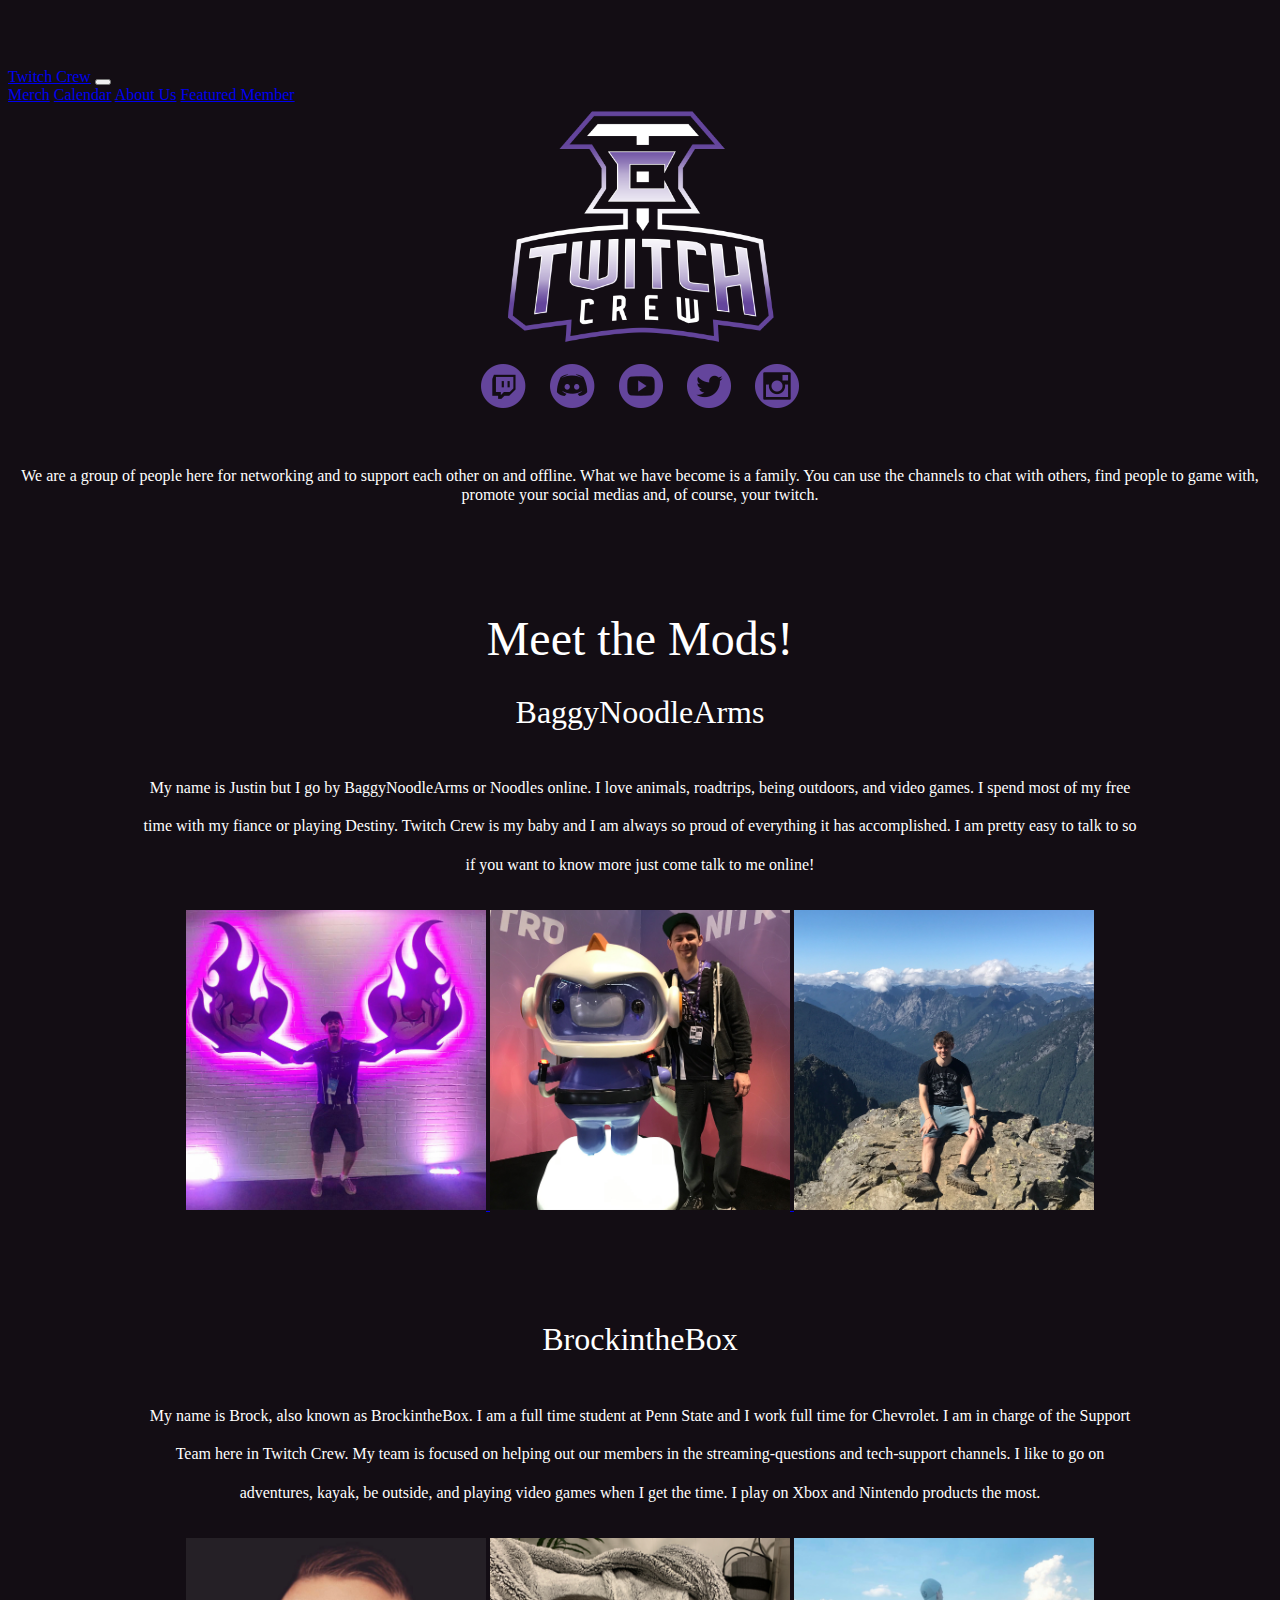
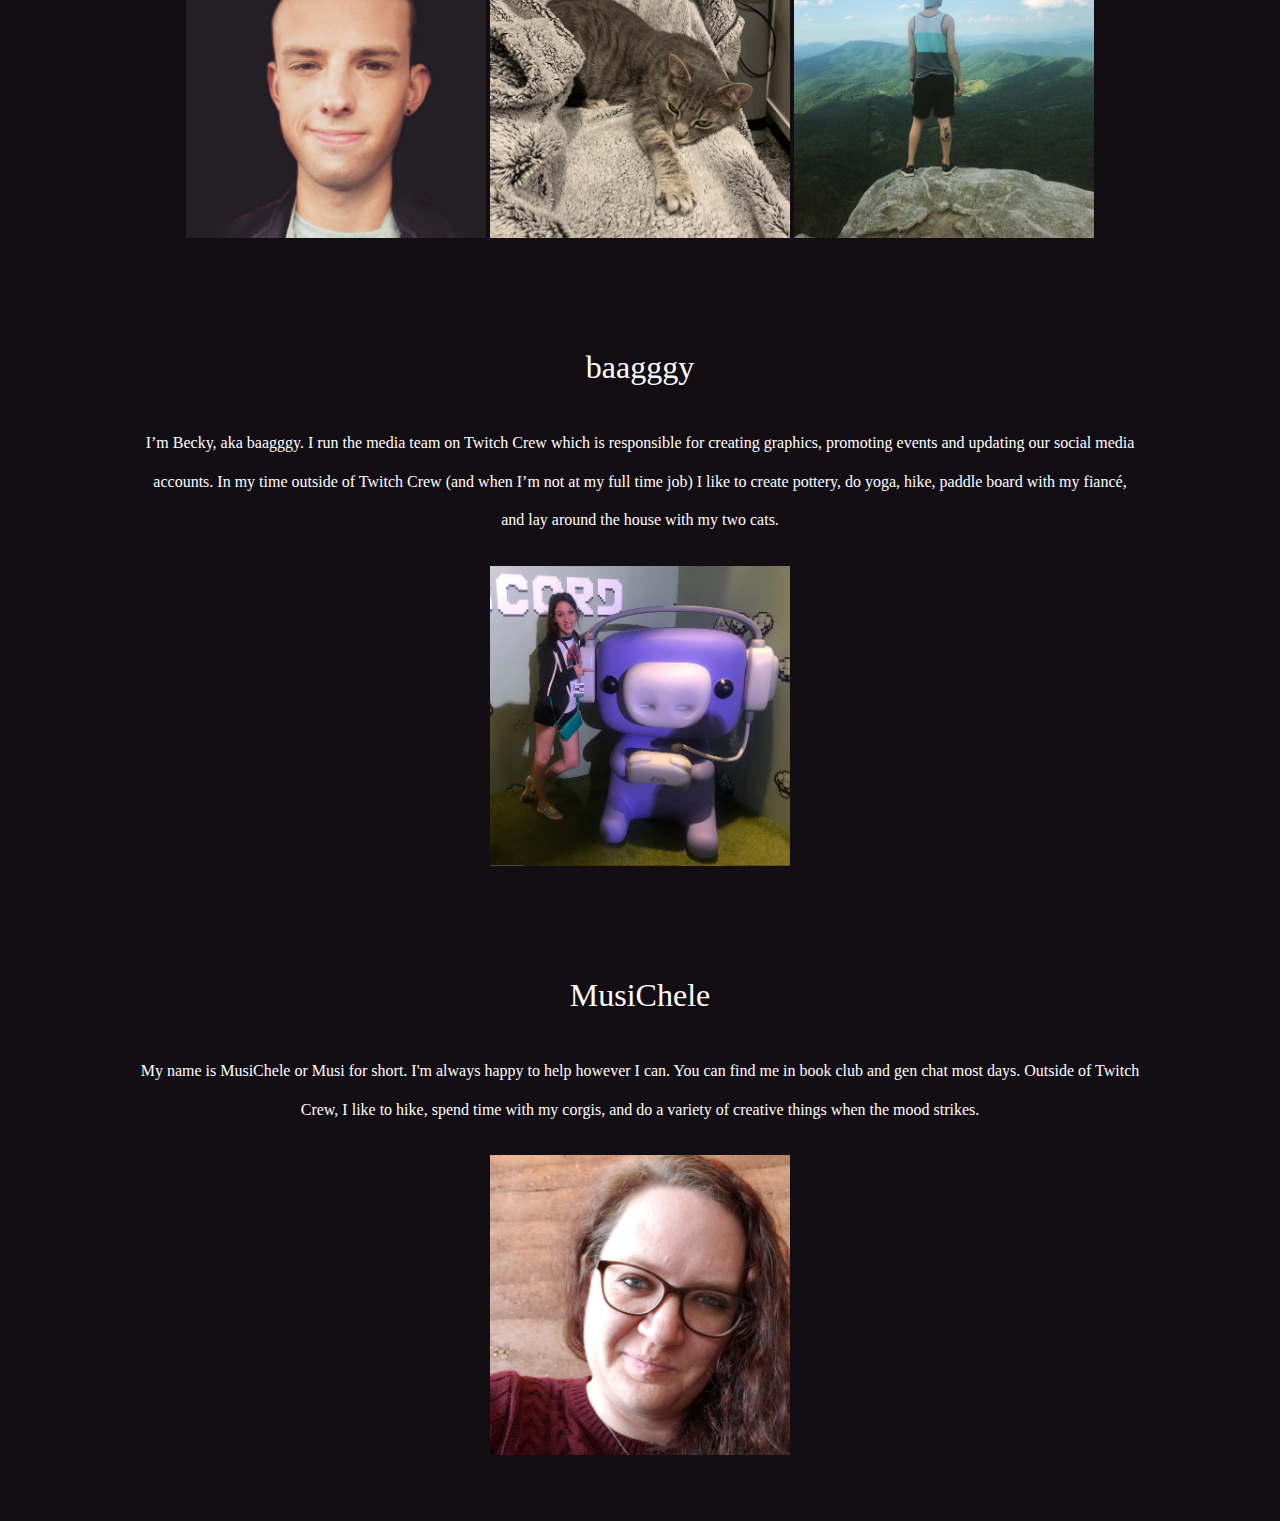
==== aboutus.html @ 6f14defc "Update aboutus.html" ====
<!DOCTYPE html>
<html>
<head>
  <title>Twitch Crew</title>

  <meta name="viewport" content="width=device-width, initial-scale=1, maximum-scale=1.0, user-scalable=no">

  <link rel="icon" href="img/tclogo.png">

  <link rel="stylesheet" href="https://stackpath.bootstrapcdn.com/bootstrap/4.1.3/css/bootstrap.min.css" integrity="sha384-MCw98/SFnGE8fJT3GXwEOngsV7Zt27NXFoaoApmYm81iuXoPkFOJwJ8ERdknLPMO" crossorigin="anonymous">

  <link rel="stylesheet" href="main.css">
</head>
<body>
  <div class="container-fluid">
    <nav class="navbar navbar-expand-lg fixed-top navbar-dark bg-dark">
      <a class="navbar-brand" href="index.html">Twitch Crew</a>
      <button class="navbar-toggler" type="button" data-toggle="collapse" data-target="#navbarNavAltMarkup" aria-controls="navbarNavAltMarkup" aria-expanded="false" aria-label="Toggle navigation">
        <span class="navbar-toggler-icon"></span>
      </button>

      <div class="collapse navbar-collapse" id="navbarNavAltMarkup">
        <div class="navbar-nav"><a class="nav-item nav-link" href="https://streamlabs.com/twitchcrewcommunity/merch">Merch</a>
            <a class="nav-item nav-link" href="calendar.html">Calendar</a>
            <a class="nav-item nav-link" href="aboutus.html">About Us</a>
            <a class="nav-item nav-link" href="featuredmember.html">Featured Member</a>
          <!-- <a class="nav-item nav-link" href="https://home.twitchcrew.com/contact">Contact</a> -->
        </div>
      </div>
    </nav>
      
      <div class="row">
      <div class="col-xl-4 offset-xl-4 col-lg-6 offset-lg-3 col-md-8 offset-md-2 col-sm-10 offset-sm-1 col-xs-12 offset-xs-0">
        <img src="img/tcesports.png" alt="Twitch Crew Community" class="logo img-fluid">
      </div>
    </div>
       <div class="social-links">
      <a href="https://www.twitch.tv/twitchcrewcommunity" target="_blank">
        <img src="img/twitch.png" alt="Twitch">
      </a>
      <a href="https://discordapp.com/invite/cyTdEMr" target="_blank">
        <img src="img/discord.png" alt="Discord">
      </a>
      <a href="https://www.youtube.com/channel/UC19ux9oGaHJE2hpVJyZSKfw" target="_blank">
        <img src="img/youtube.png" alt="YouTube">
      </a>
      <a href="https://twitter.com/TheTwitchCrew" target="_blank">
        <img src="img/twitter.png" alt="Twitter">
      </a>
      <a href="https://www.instagram.com/twitchcrew/" target="_blank">
        <img src="img/instagram.png" alt="Instagram">
      </a>
    </div>

      
       <pre>   </pre>
      <div class="row">
          <div class="col-sm about-us-format">
<p>We are a group of people here for networking and to support each other on and offline. What we have become is a family. You can use the channels to chat with others, find people to game with, promote your social medias and, of course, your twitch. </p>
      </div>
    </div>
       <pre>   </pre>
       <pre>   </pre>
       <pre>   </pre>
    <div class="row">
      <div class="col-sm mission-statement">
<p><font size="12">Meet the Mods! </p>
      </div>
    </div>
      
         
        <div class="meet-mod">
            <p><font size="6">BaggyNoodleArms </p>
                <p><font size="3">My name is Justin but I go by BaggyNoodleArms or Noodles online.  I love animals, roadtrips, being outdoors, and video games. I spend most of my free time with my fiance or playing Destiny. Twitch Crew is my baby and I am always so proud of everything it has accomplished. I am pretty easy to talk to so if you want to know more just come talk to me online!</p>
      <a href="https://www.twitch.tv/baggynoodlearms" target="_blank">
        <img src="img/noodles.jpeg" alt="Noodles" style="width:300px;height:300px;"> <img src="img/noodles2.jpg" alt="Noodles" style="width:300px;height:300px;"> <img src="img/noodles3.jpg" alt="Noodles" style="width:300px;height:300px;">
      </a>
            <pre>   </pre>
            <pre>   </pre>
            <pre>   </pre>
            <p><font size="6">BrockintheBox </p>
                <p><font size="3">My name is Brock, also known as BrockintheBox. I am a full time student at Penn State and I work full time for Chevrolet. I am in charge of the Support Team here in Twitch Crew. My team is focused on helping out our members in the streaming-questions and tech-support channels. I like to go on adventures, kayak, be outside, and playing video games when I get the time. I play on Xbox and Nintendo products the most.</p>
      <a href="https://www.twitch.tv/misadventuresidr" target="_blank">
        <img src="img/brock.jpeg" alt="BrockintheBox" style="width:300px;height:300px;"> <img src="img/brock2.jpg" alt="BrockintheBox" style="width:300px;height:300px;"> <img src="img/brock3.jpg" alt="BrockintheBox" style="width:300px;height:300px;">
      </a>
            <pre>   </pre>
            <pre>   </pre>
            <pre>   </pre>
            <p><font size="6">baagggy </p>
                <p><font size="3">I’m Becky, aka baagggy. I run the media team on Twitch Crew which is responsible for creating graphics, promoting events and updating our social media accounts. In my time outside of Twitch Crew (and when I’m not at my full time job) I like to create pottery, do yoga, hike, paddle board with my fiancé, and lay around the house with my two cats.</p>
      <a href="https://www.twitch.tv/baagggy" target="_blank">
        <img src="img/baagggy.jpg" alt="Baagggy" style="width:300px;height:300px;">
      </a>
            <pre>   </pre>
            <pre>   </pre>
            <pre>   </pre>
            <p><font size="6">MusiChele </p>
                <p><font size="3">My name is MusiChele or Musi for short.  I'm always happy to help however I can.  You can find me in book club and gen chat most days.  Outside of Twitch Crew, I like to hike, spend time with my corgis, and do a variety of creative things when the mood strikes.</p>
      <a href="https://www.twitch.tv/musichele" target="_blank">
        <img src="img/musi.jpg" alt="Musi" style="width:300px;height:300px;">
      </a>
            <pre>   </pre>
            <pre>   </pre>
          <!--  <pre>   </pre>
            <p><font size="6">Akkeric </p>
                <p><font size="3">My name is Akkeric, as far as the internet is concerned. IRL my name is Adam. I've been in the military for over 15 years and have a wife and four kids. In Twitch Crew I am the Community Team lead. I love computer programming and I am going back to school to earn my degree in Computer Science. I joined Twitch Crew because I was looking for a streamer community that I could learn from to grow my own Twitch channel. What ended up happening, I met an awesome community with a ton of supportive people that are always there to help each other in all facets of life. I am honored to be a part of the Mod Crew and will continue to support our community in any way I can.</p>
      <a href="https://www.twitch.tv/akkeric" target="_blank">
        <img src="img/akkric.jpg" alt="Akkeric" style="width:300px;height:300px;">
        <img src="img/Akkric2.jpg" alt="Akkeric2" style="width:300px;height:300px;">
        <img src="img/Akkric3.jpg" alt="Akkeric3" style="width:300px;height:300px;">
      </a>
            <pre>   </pre>
            <pre>   </pre> -->
            
    </div>
---- main.css ----
body {
  background-color: #130d14;
  padding-top: 60px;
  color: white;
}

.logo {
  display: block;
  max-height: 250px;
  margin: 0px auto;
}

.social-links {
  text-align: center;
}
.social-links > a {
  display: inline-block;
  margin: 10px;
}

.mission-statement {
  text-align: center;
  font-size: 14pt;
  line-height: 1.2;
  max-width: 1200px;
  margin: 0px auto;
}

.about-us-format {
    text-align: center;
    font-size: 12pt;
    line-height: 1.2;
    max-height: 1000px;
    margin: auto;
}

.meet-mod {
  text-align: center;
  font-size: 14pt;
  line-height: 1.2;
  max-width: 1000px;
  margin: 0px auto;
    display: block;
  width: 1280px;
  height: 720px;
  margin: 25px auto;
}

.footer {
  text-align: center;
  font-size: 10pt;
  line-height: 1.2;
  max-width: 1200px;
  margin: 0px auto;
  padding-top: 15px;
  padding-bottom: 50px;
  margin-top: 50px;
  border-top: 1px solid #4F328C;
}

#twitch-embed {
  display: block;
  width: 1280px;
  height: 720px;
  margin: 25px auto;
}
@media (max-width: 1310px) {
  #twitch-embed {
    width: 1152px;
    height: 648px;
  }
}
@media (max-width: 1182px) {
  #twitch-embed {
    width: 1024px;
    height: 576px;
  }
}
@media (max-width: 1054px) {
  #twitch-embed {
    width: 896px;
    height: 504px;
  }
}
@media (max-width: 926px) {
  #twitch-embed {
    width: 768px;
    height: 432px;
  }
}
@media (max-width: 798px) {
  #twitch-embed {
    width: 640px;
    height: 360px;
  }
}
@media (max-width: 670px) {
  #twitch-embed {
    width: 512px;
    height: 288px;
  }
}
@media (max-width: 542px) {
  #twitch-embed {
    width: 384px;
    height: 216px;
  }
}
@media (max-width: 414px) {
  #twitch-embed {
    width: 384px;
    height: 216px;
  }
}
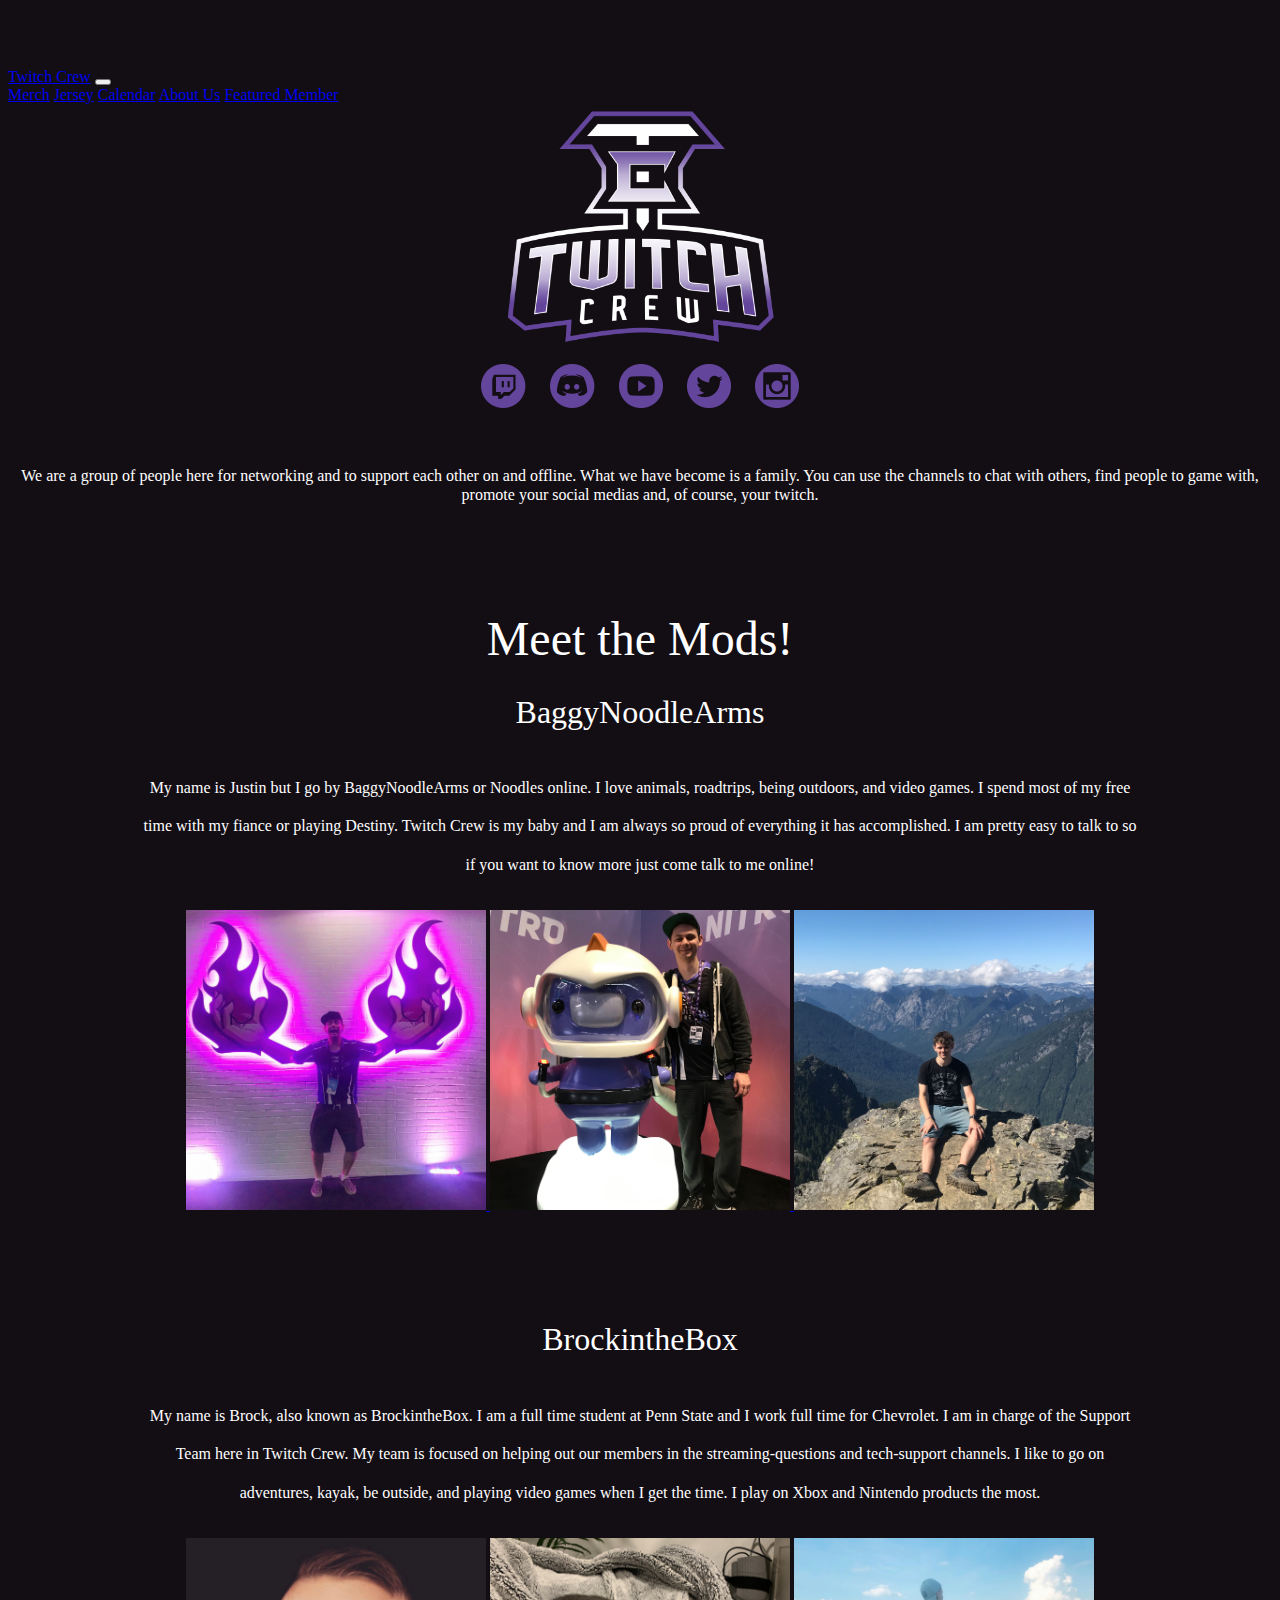
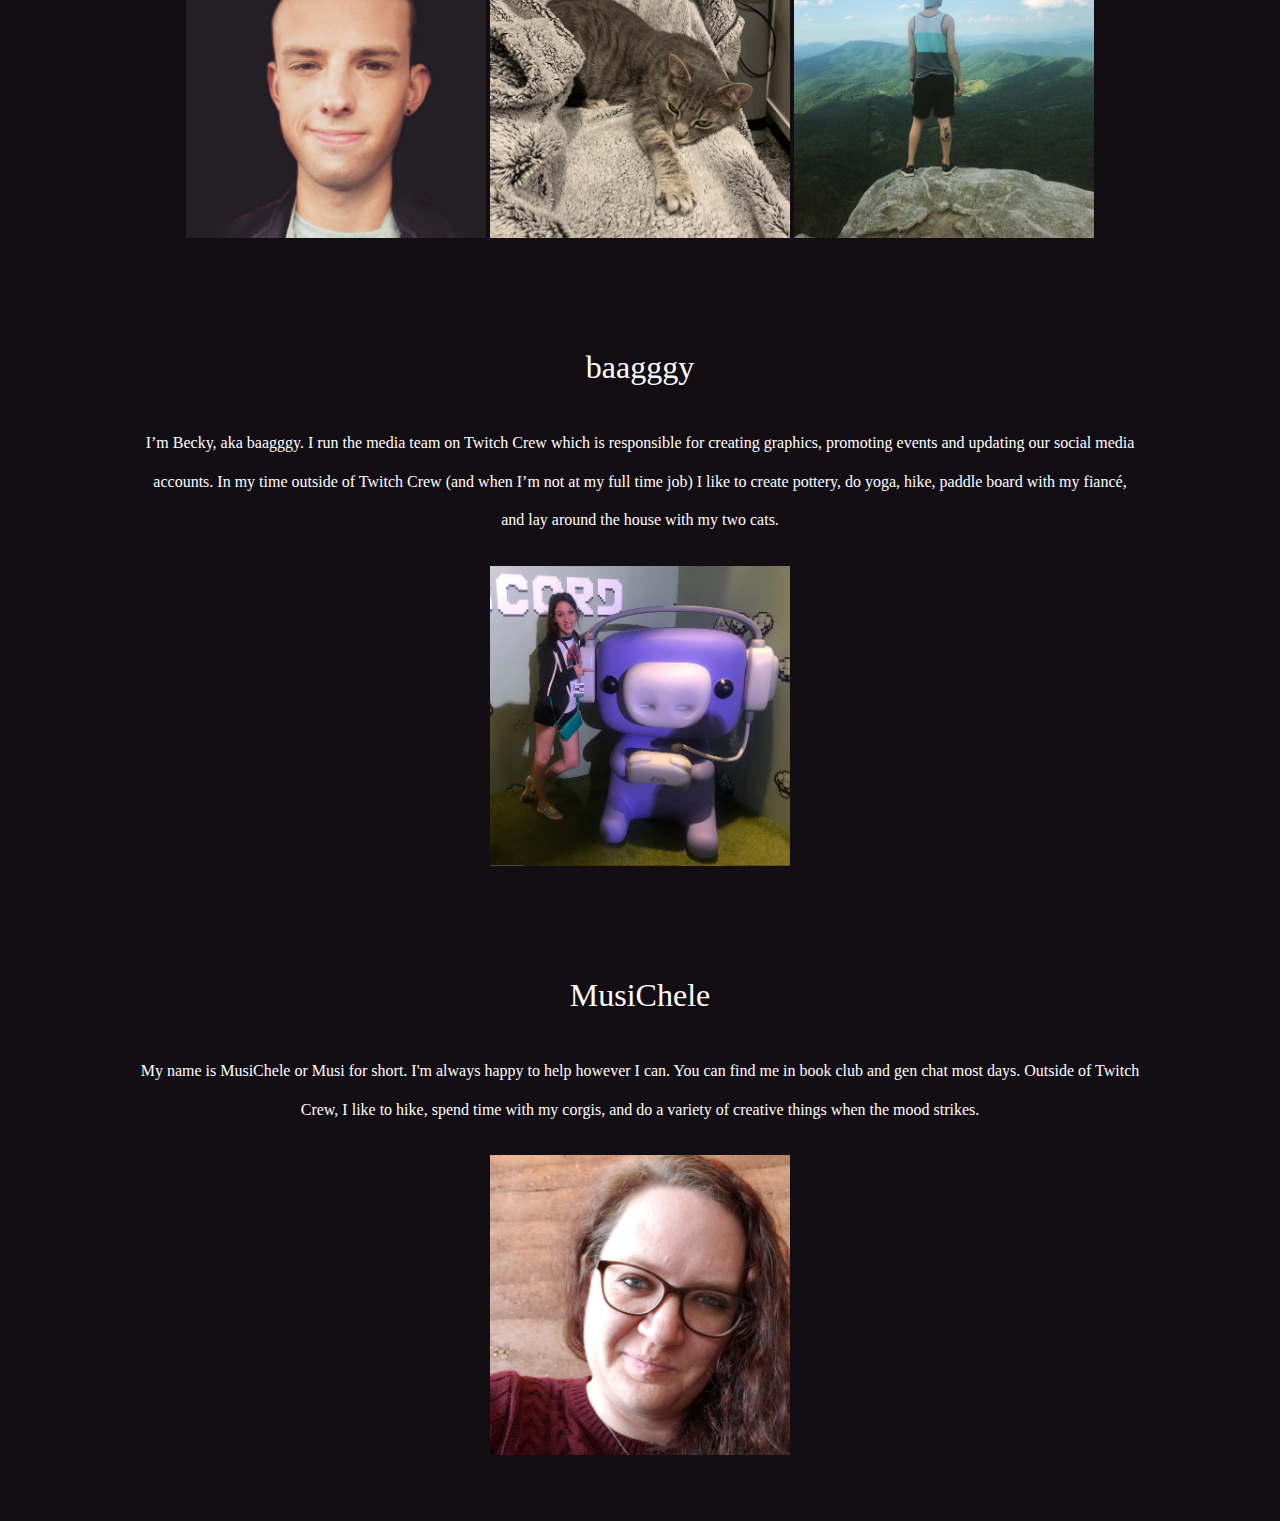
==== commit bc16e0e8: "Update aboutus.html" ====
--- a/aboutus.html
+++ b/aboutus.html
@@ -21,6 +21,7 @@
 
       <div class="collapse navbar-collapse" id="navbarNavAltMarkup">
         <div class="navbar-nav"><a class="nav-item nav-link" href="https://streamlabs.com/twitchcrewcommunity/merch">Merch</a>
+          <a class="nav-item nav-link" href="jersey.html">Jersey</a>
             <a class="nav-item nav-link" href="calendar.html">Calendar</a>
             <a class="nav-item nav-link" href="aboutus.html">About Us</a>
             <a class="nav-item nav-link" href="featuredmember.html">Featured Member</a>
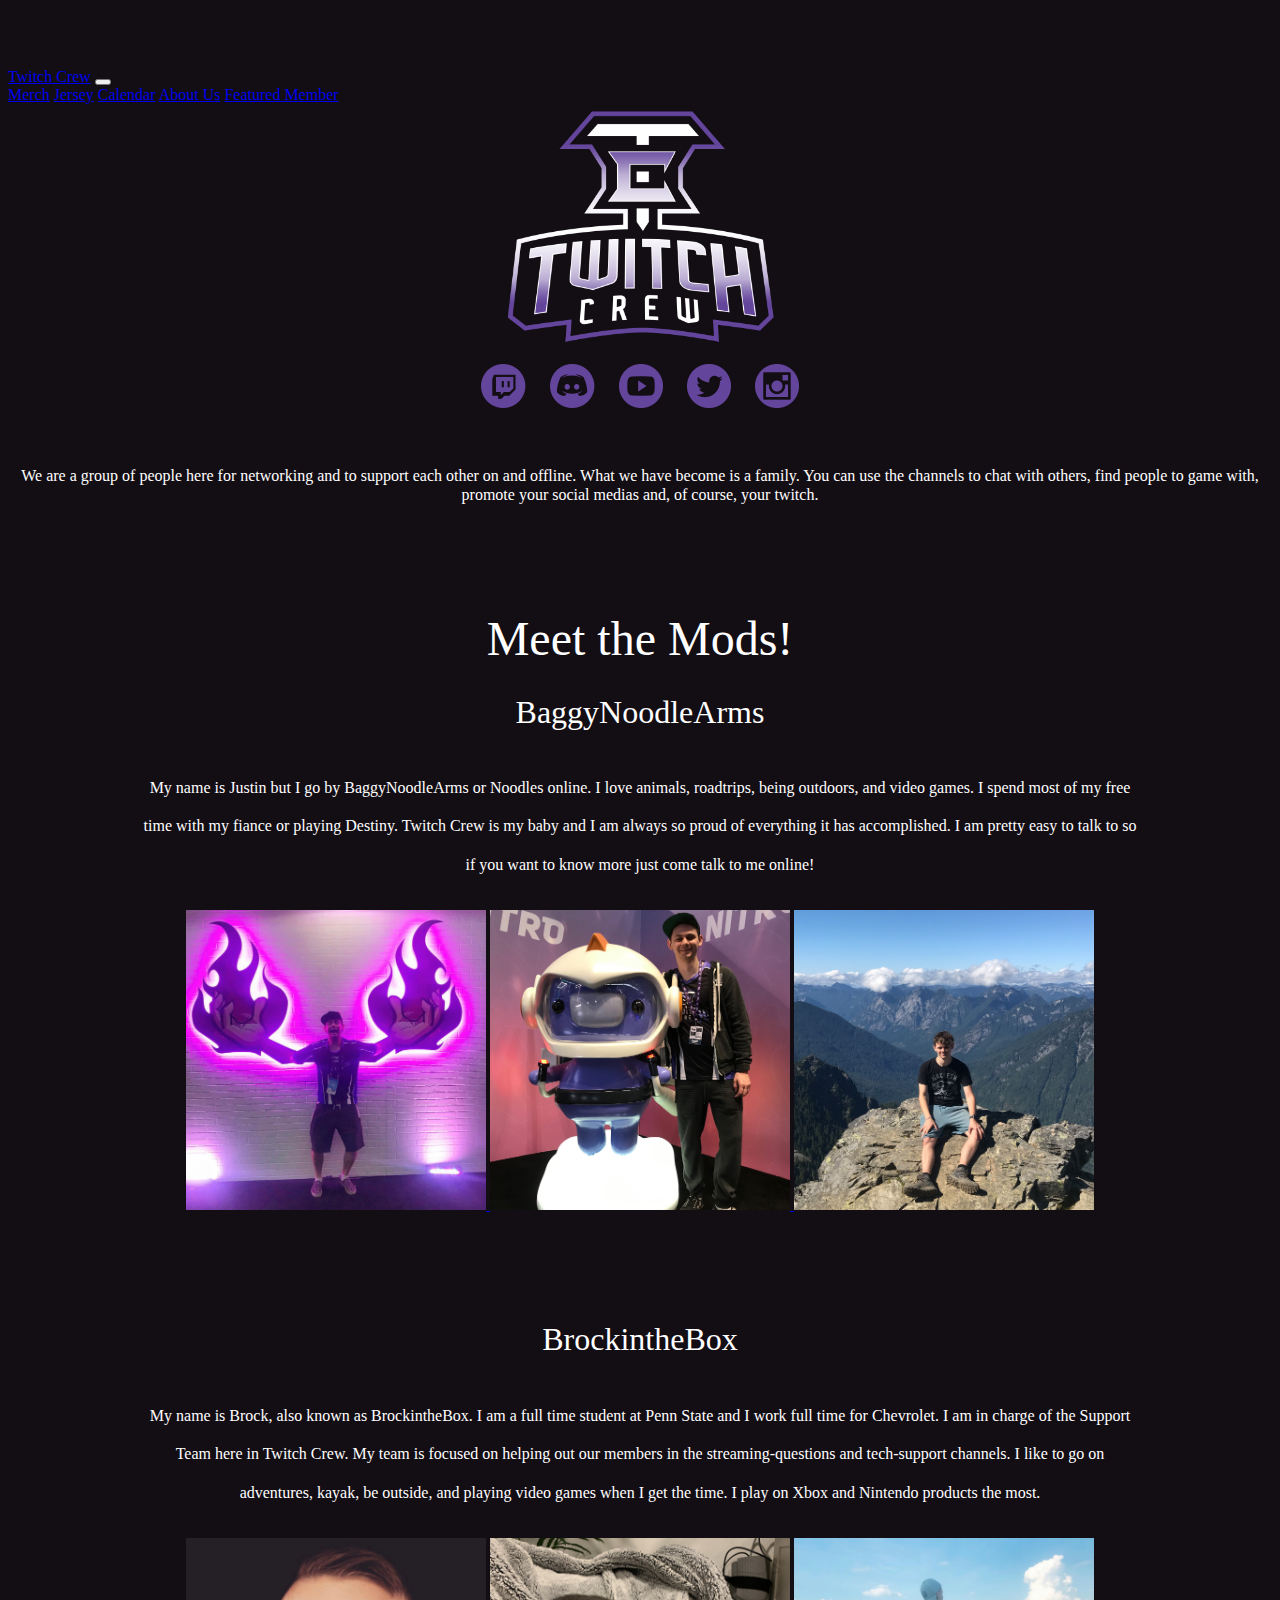
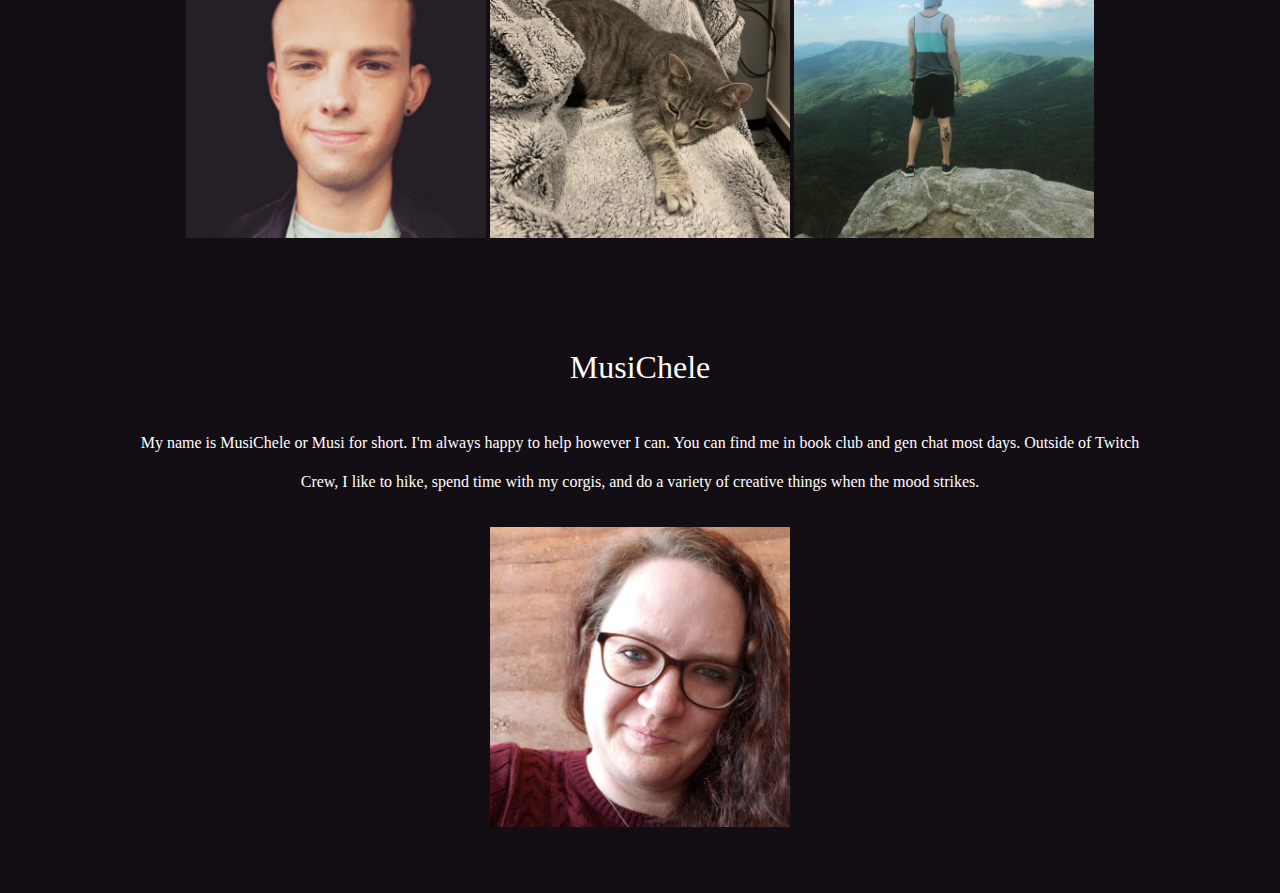
==== commit b4feec69: "Update aboutus.html" ====
--- a/aboutus.html
+++ b/aboutus.html
@@ -21,7 +21,7 @@
 
       <div class="collapse navbar-collapse" id="navbarNavAltMarkup">
         <div class="navbar-nav"><a class="nav-item nav-link" href="https://streamlabs.com/twitchcrewcommunity/merch">Merch</a>
-          <a class="nav-item nav-link" href="jersey.html">Jersey</a>
+            <a class="nav-item nav-link" href="https://aporiacustoms.com/stores/twitch-crew/">Jersey</a>
             <a class="nav-item nav-link" href="calendar.html">Calendar</a>
             <a class="nav-item nav-link" href="aboutus.html">About Us</a>
             <a class="nav-item nav-link" href="featuredmember.html">Featured Member</a>
@@ -39,7 +39,7 @@
       <a href="https://www.twitch.tv/twitchcrewcommunity" target="_blank">
         <img src="img/twitch.png" alt="Twitch">
       </a>
-      <a href="https://discordapp.com/invite/cyTdEMr" target="_blank">
+      <a href="https://discordapp.com/invite/sSQnyvF" target="_blank">
         <img src="img/discord.png" alt="Discord">
       </a>
       <a href="https://www.youtube.com/channel/UC19ux9oGaHJE2hpVJyZSKfw" target="_blank">
@@ -84,14 +84,14 @@
       <a href="https://www.twitch.tv/misadventuresidr" target="_blank">
         <img src="img/brock.jpeg" alt="BrockintheBox" style="width:300px;height:300px;"> <img src="img/brock2.jpg" alt="BrockintheBox" style="width:300px;height:300px;"> <img src="img/brock3.jpg" alt="BrockintheBox" style="width:300px;height:300px;">
       </a>
-            <pre>   </pre>
+          <!--  <pre>   </pre>
             <pre>   </pre>
             <pre>   </pre>
             <p><font size="6">baagggy </p>
                 <p><font size="3">I’m Becky, aka baagggy. I run the media team on Twitch Crew which is responsible for creating graphics, promoting events and updating our social media accounts. In my time outside of Twitch Crew (and when I’m not at my full time job) I like to create pottery, do yoga, hike, paddle board with my fiancé, and lay around the house with my two cats.</p>
       <a href="https://www.twitch.tv/baagggy" target="_blank">
         <img src="img/baagggy.jpg" alt="Baagggy" style="width:300px;height:300px;">
-      </a>
+      </a> -->
             <pre>   </pre>
             <pre>   </pre>
             <pre>   </pre>
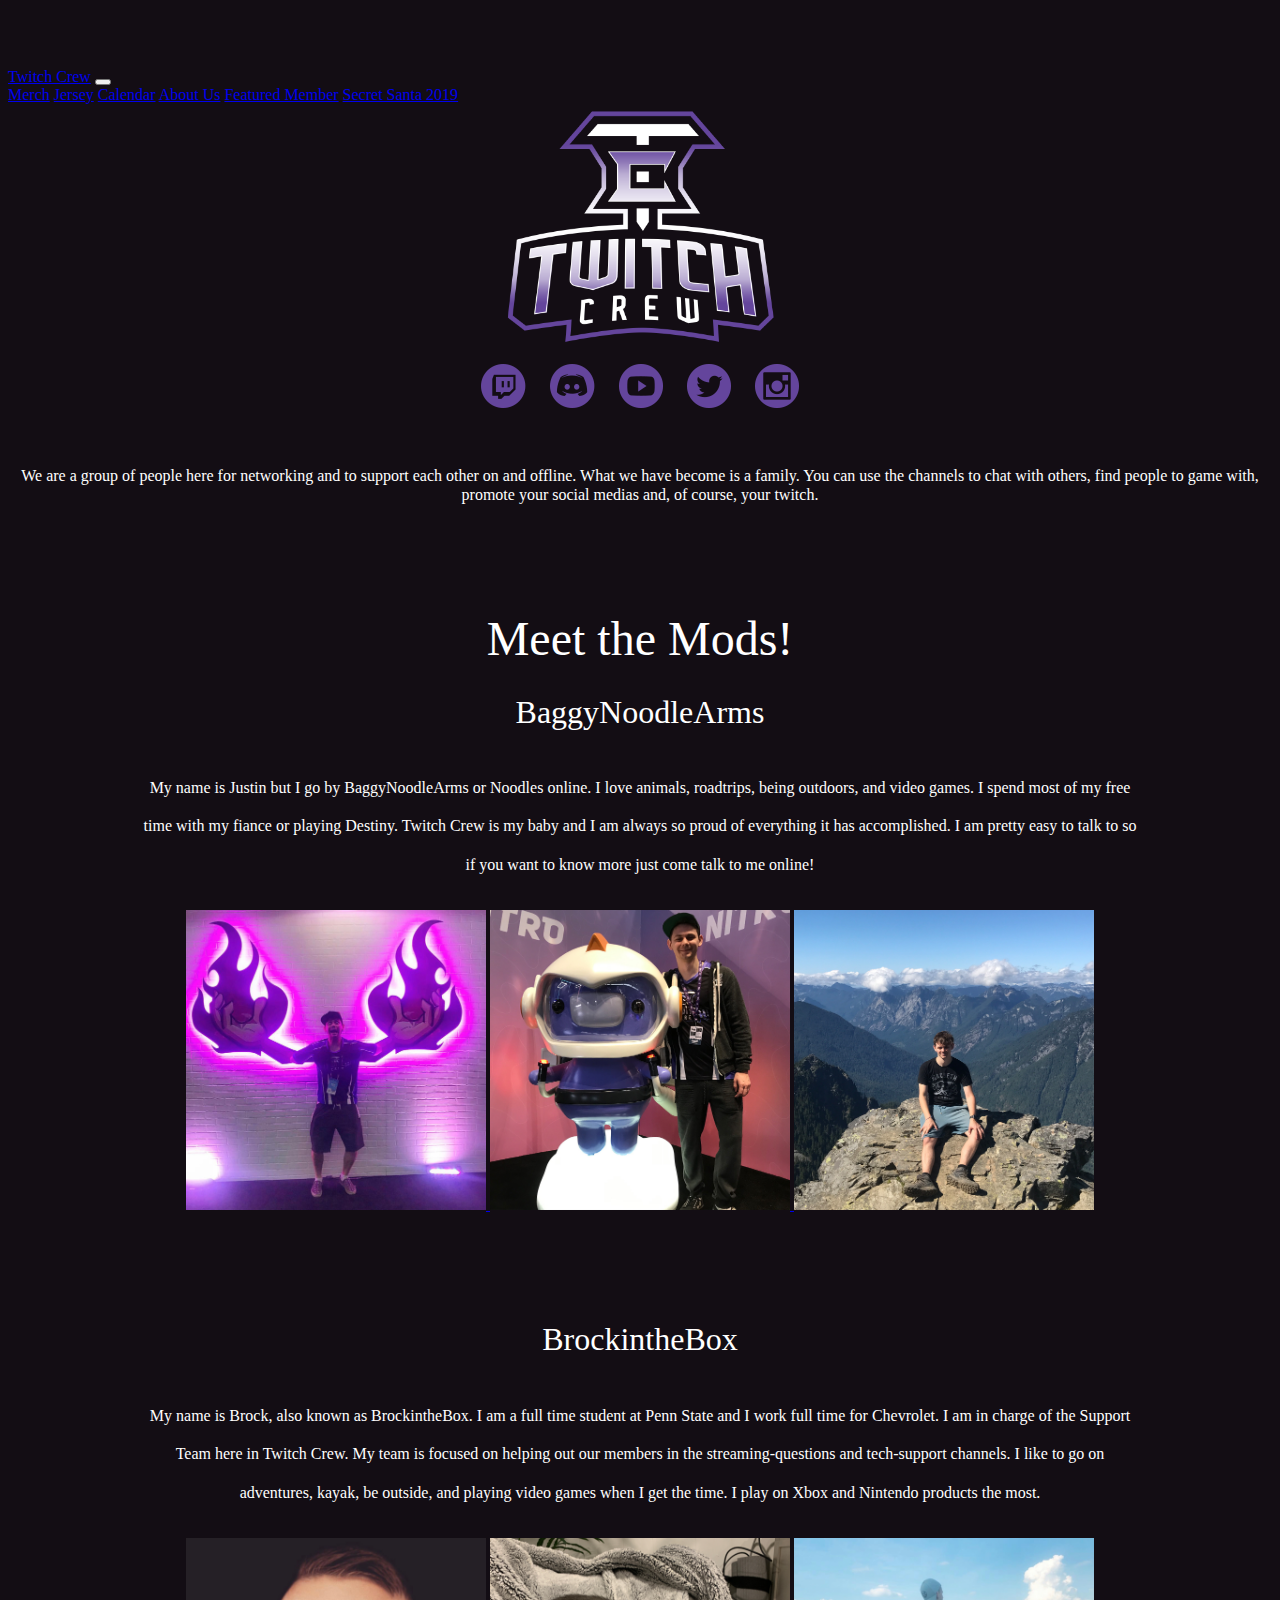
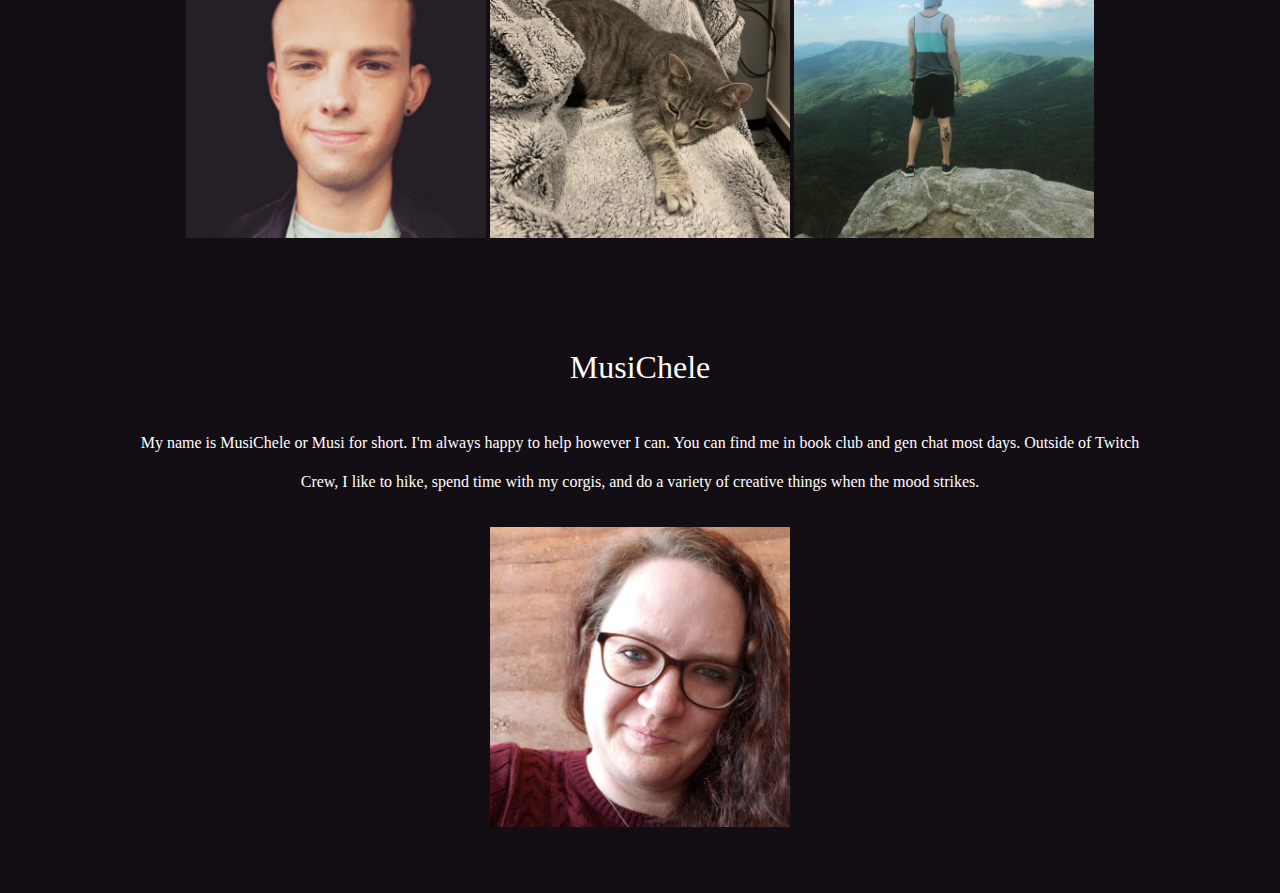
==== commit 173e3a96: "Update aboutus.html" ====
--- a/aboutus.html
+++ b/aboutus.html
@@ -25,6 +25,7 @@
             <a class="nav-item nav-link" href="calendar.html">Calendar</a>
             <a class="nav-item nav-link" href="aboutus.html">About Us</a>
             <a class="nav-item nav-link" href="featuredmember.html">Featured Member</a>
+            <a class="nav-item nav-link" href="secretsanta.html">Secret Santa 2019</a>
           <!-- <a class="nav-item nav-link" href="https://home.twitchcrew.com/contact">Contact</a> -->
         </div>
       </div>
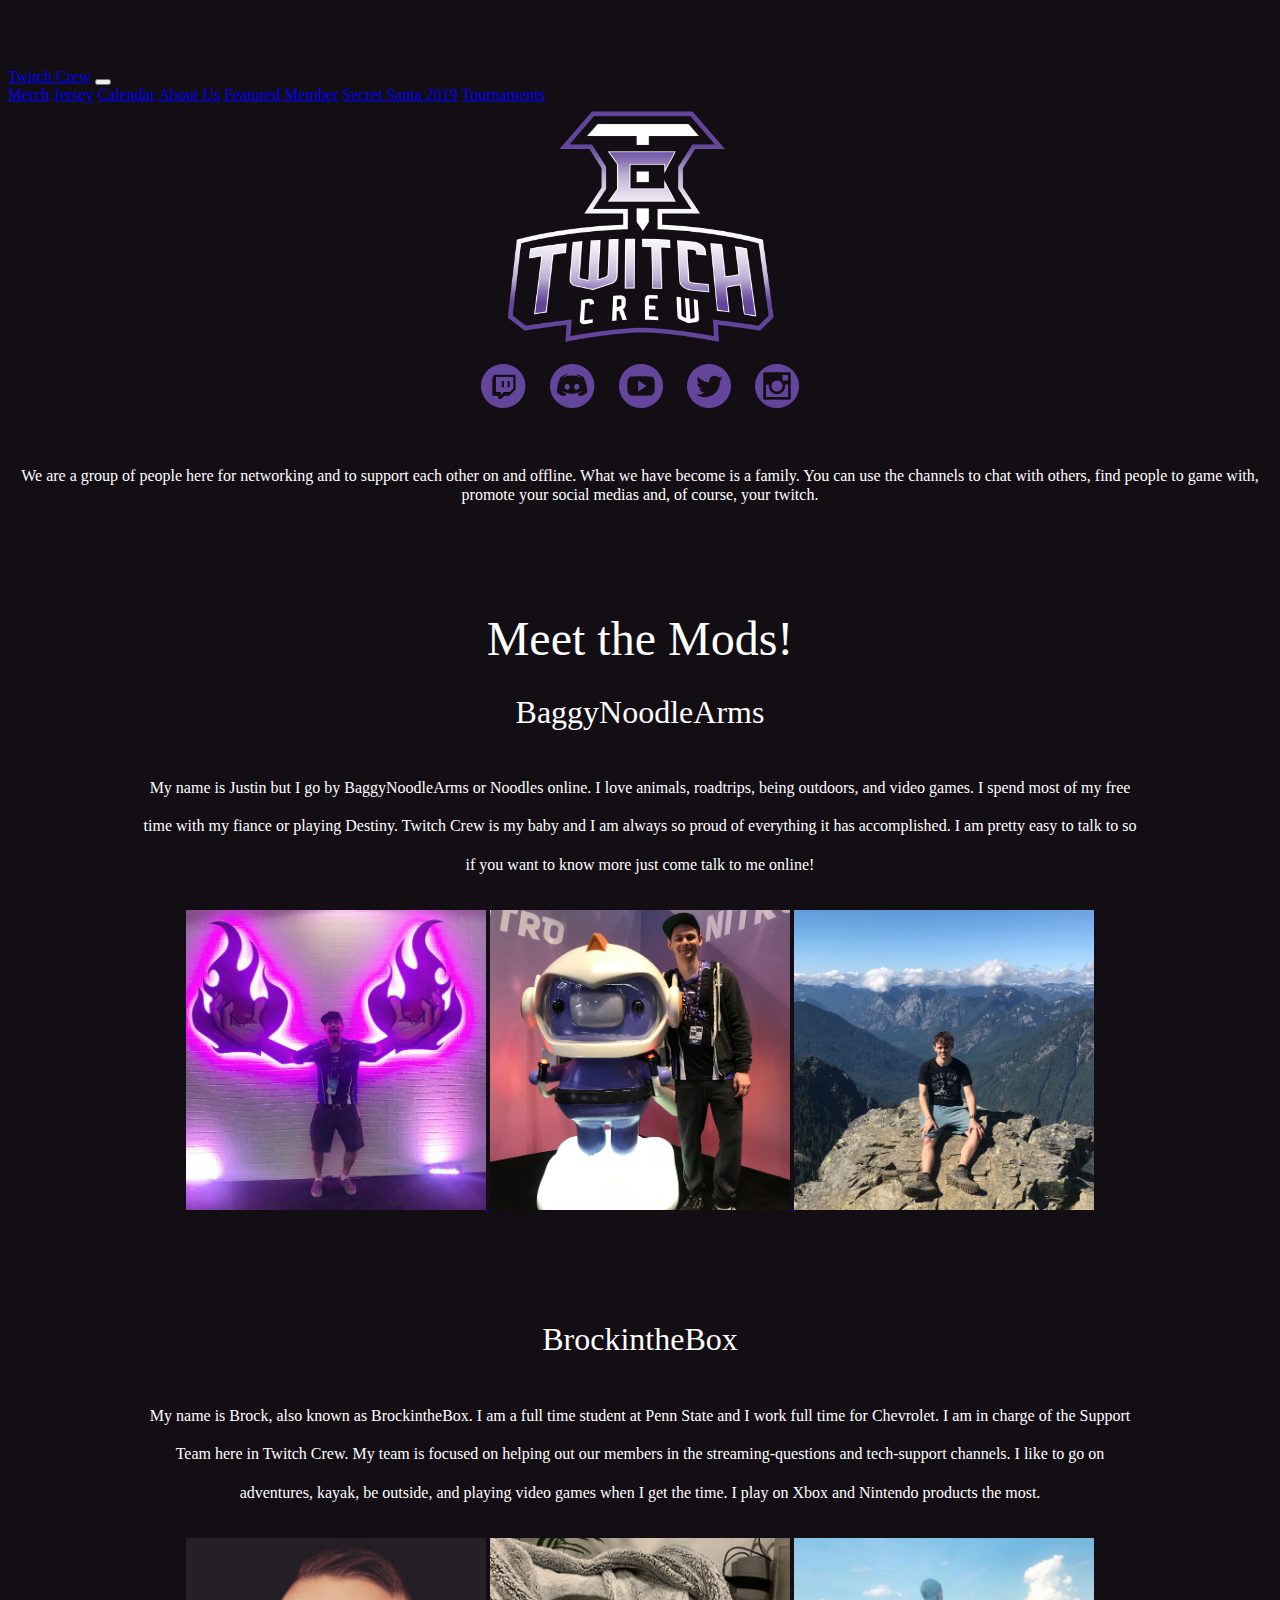
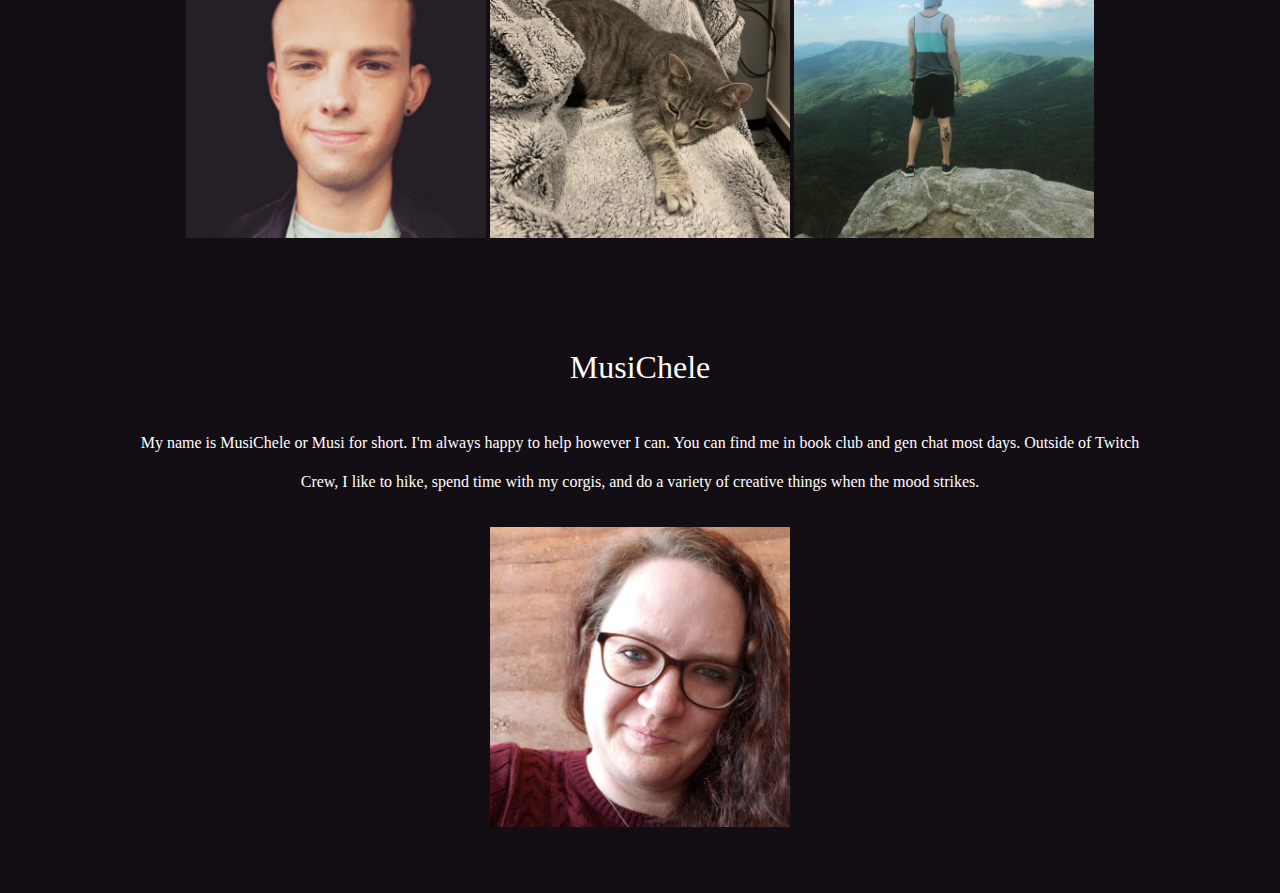
==== commit 05d7c15a: "Update aboutus.html" ====
--- a/aboutus.html
+++ b/aboutus.html
@@ -26,6 +26,7 @@
             <a class="nav-item nav-link" href="aboutus.html">About Us</a>
             <a class="nav-item nav-link" href="featuredmember.html">Featured Member</a>
             <a class="nav-item nav-link" href="secretsanta.html">Secret Santa 2019</a>
+          <a class="nav-item nav-link" href="tournaments.html">Tournaments</a>
           <!-- <a class="nav-item nav-link" href="https://home.twitchcrew.com/contact">Contact</a> -->
         </div>
       </div>
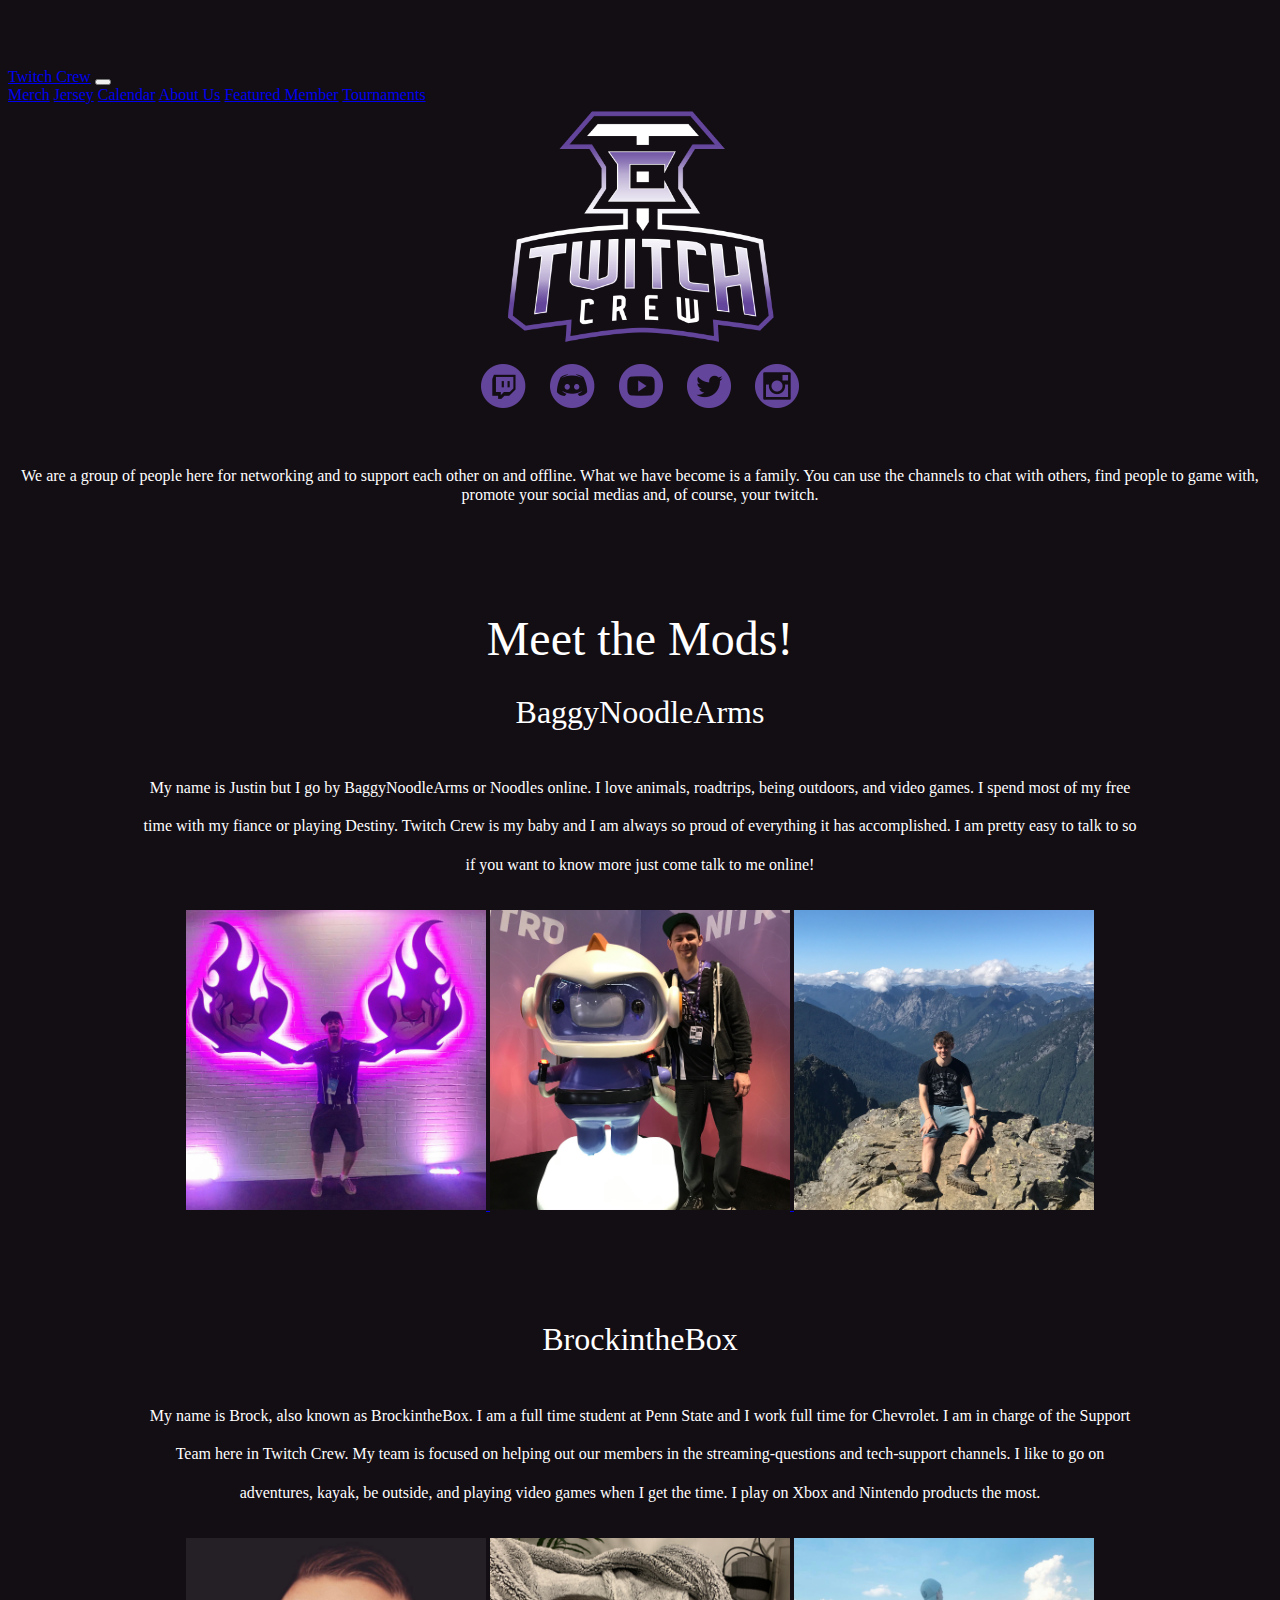
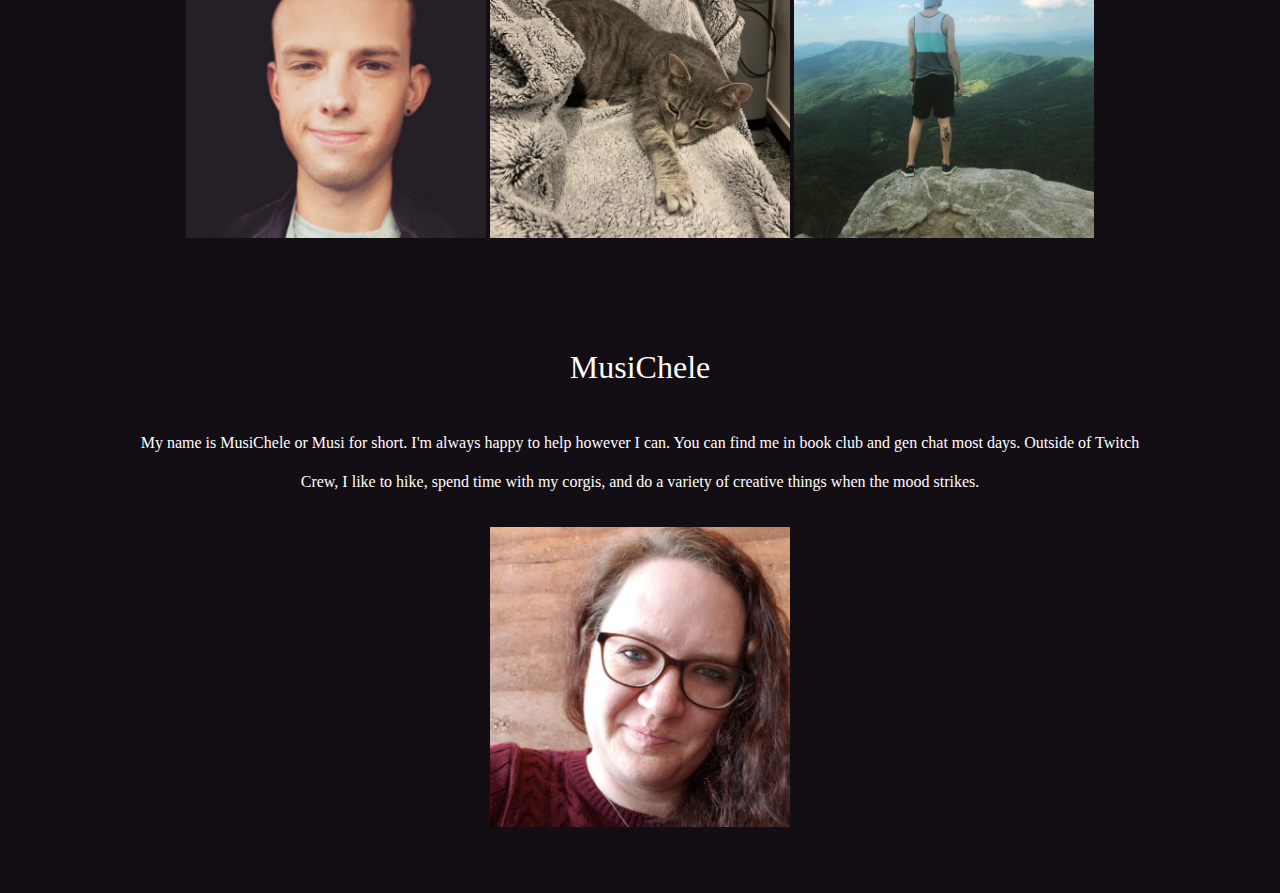
==== commit 41a6e506: "Update aboutus.html" ====
--- a/aboutus.html
+++ b/aboutus.html
@@ -25,7 +25,6 @@
             <a class="nav-item nav-link" href="calendar.html">Calendar</a>
             <a class="nav-item nav-link" href="aboutus.html">About Us</a>
             <a class="nav-item nav-link" href="featuredmember.html">Featured Member</a>
-            <a class="nav-item nav-link" href="secretsanta.html">Secret Santa 2019</a>
           <a class="nav-item nav-link" href="tournaments.html">Tournaments</a>
           <!-- <a class="nav-item nav-link" href="https://home.twitchcrew.com/contact">Contact</a> -->
         </div>
